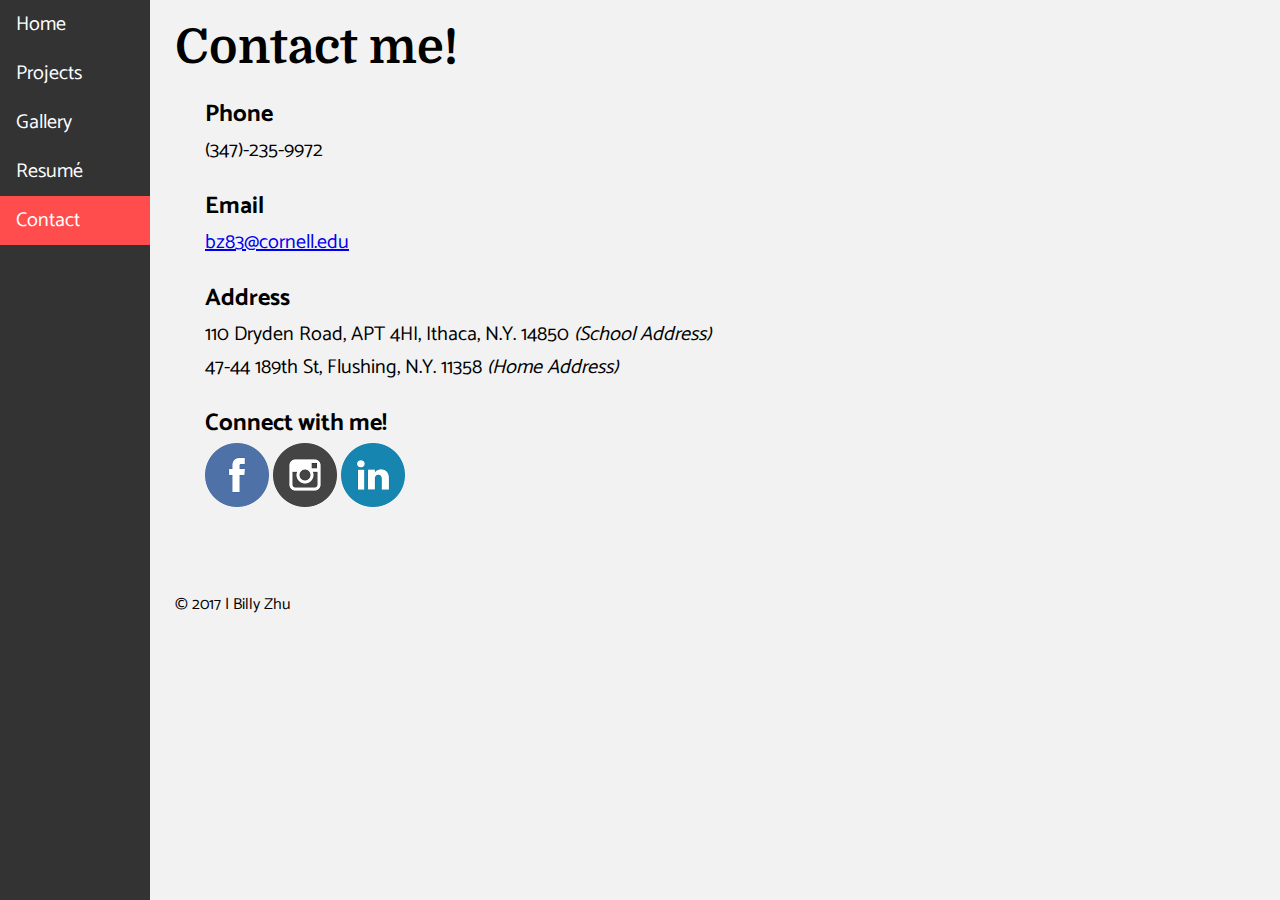
==== contact.html @ 47f880f6 "Initial commit" ====
<!DOCTYPE html>
<html>
<head>
  <meta charset="UTF-8">
  <title>Billy's Website</title>
  <link rel="stylesheet" type="text/css" href="styles/all.css" media="all"/>
  <link href="https://fonts.googleapis.com/css?family=Catamaran" rel="stylesheet">
  <link href="https://fonts.googleapis.com/css?family=Domine:700" rel="stylesheet">
</head>
<body>

  <nav>
    <ul>
      <li><a href="index.html">Home</a></li>
      <li><a href="projects.html">Projects</a><li>
      <li><a href="gallery.html">Gallery</a></li>
      <li><a href="resume.html">Resumé</a></li>
      <li><a href="contact.html" class="active">Contact</a></li>
    </ul>
  </nav>

  <div class="canvas">
  <h1>Contact me!</h1>
  <h2 class="tab">Phone</h2>
  <p class="tab">(347)-235-9972</p>
  <h2 class="tab">Email</h2>
  <a id="email" href="mailto:bz83@cornell.edu?subject=Message_From_Website" class="tab">bz83@cornell.edu</a>
  <h2 class="tab">Address</h2>
  <p class="tab">110 Dryden Road, APT 4HI, Ithaca, N.Y. 14850
    <span class="italic">(School Address)</span></p>
  <p class="tab">47-44 189th St, Flushing, N.Y. 11358
    <span class="italic">(Home Address)</span></p>
  <h2 class="tab">Connect with me!</h2>
  <!-- Image Source: https://www.iconfinder.com/icons/294710/circle_facebook_icon#size=128-->
  <a href="https://www.facebook.com/billyzhuptl" target="_blank"><img id="fb" src="images/fb.png"
    alt="Link to Billy's Facebook Account"/></a>
  <!-- Image Source: https://www.iconfinder.com/icons/294711/circle_instagram_icon#size=128a -->
  <a href="https://www.instagram.com/zhub97/" target="_blank"><img src="images/ig.png"
    alt="Link to Billy's Instagram Account"/></a>
  <!-- Image Source: https://www.iconfinder.com/icons/294706/circle_linkedin_icon#size=128-->
  <a href="https://www.linkedin.com/in/billy-zhu" target="_blank"><img src="images/linkedin.png"
    alt="Link to Billy's LinkedIn Account"/></a>
  <footer>
    &copy; 2017 | Billy Zhu
  </footer>
</div>
</body>
</html>
---- styles/all.css ----
*{
  margin: 0px;
  padding: 0px;
  font-family: 'Catamaran', sans-serif;
}

/* Navbar styling from
https://www.w3schools.com/css/css_navbar.asp */
nav ul {
    list-style-type: none;
    margin: 0;
    padding: 0;
    width: 150px;
    background-color: #333333;
    height: 100%; /* Full height */
    position: fixed; /* Make it stick, even on scroll */
    overflow: auto; /* Enable scrolling if the sidenav has too much content */
}

li a {
    display: block;
    color: white;
    padding: 8px 16px;
    text-decoration: none;
    font-size: 20px;
}

li a.active {
    background-color: #ff4d4d;
    color: white;
}

body{
  background-color: #f2f2f2;
}

.canvas{
  padding-left: 175px;
  padding-top: 20px;
  padding-right: 20px;
}

.text{
  padding-right: 80px;
}

.text p{
  padding-bottom: 30px;
}

#gallery_text{
  padding-top: 20px;
  padding-bottom: 20px;
}

h1{
  font-family: 'Domine', serif;
  font-size: 3em;
  font-weight: bolder;
}

.proj_head{
  font-family: 'Domine', serif;
  font-size: 2em;
}

.italic{
  font-style: italic;
}

h2{
  margin-top: 20px;
}

p{
  font-size: 20px;
}


.pic_me{
  padding-left: 20px;
  width: 43%;
  padding-top: 30px;
  padding-bottom: 30px;
}

.proj_pic{
  padding-top: 10px;
  width: 85%;
}

footer{
  padding-top: 75px;
}

.smpl_img{
  width: 32%;
  padding-right: 5px;
  height: auto;
}

.tab, #fb{
  padding-left: 30px;
}

#email{
  font-size: 20px;
}

embed{
  width: 100%;
  height: 1000px;
}
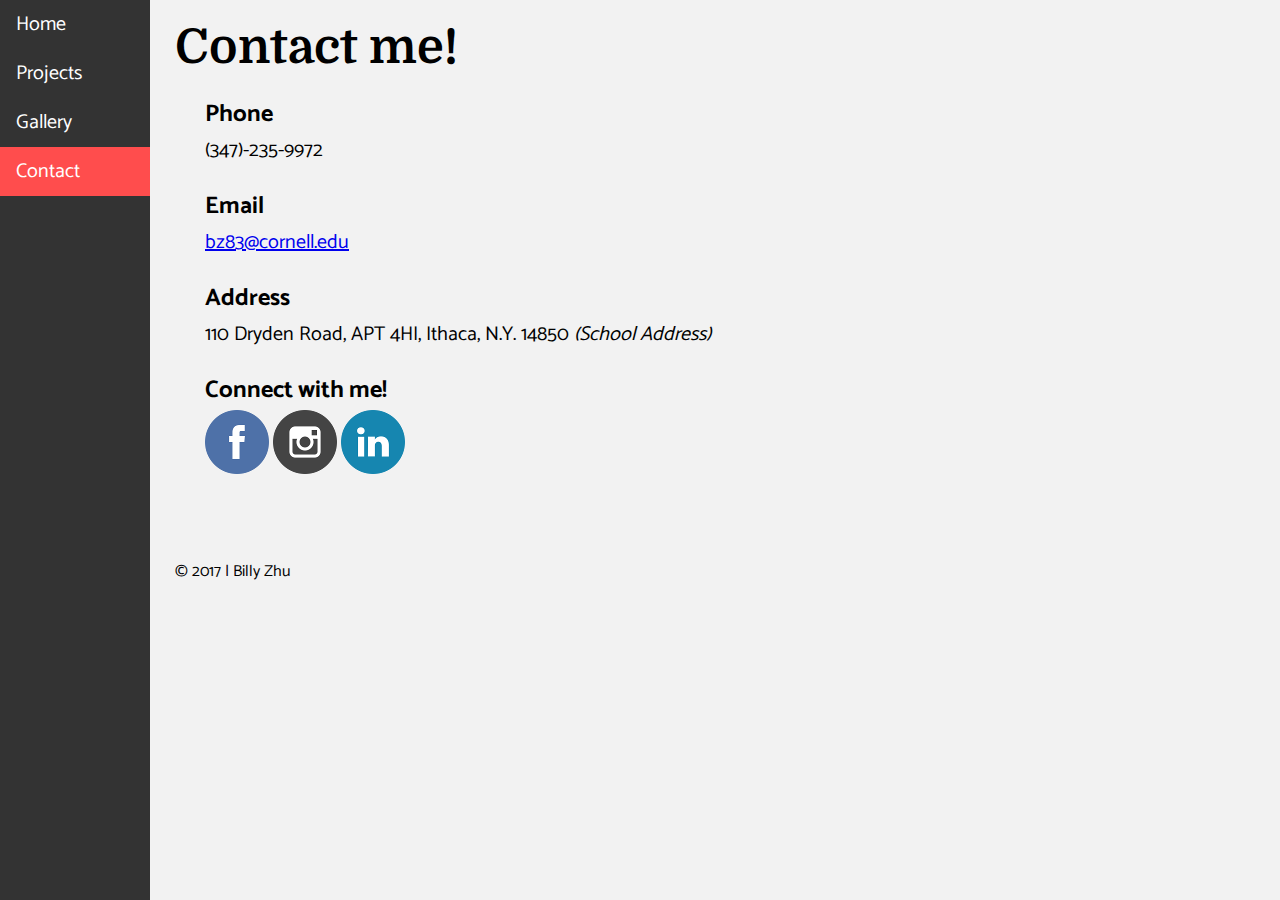
==== commit fd5eaec6: "removed resume" ====
--- a/contact.html
+++ b/contact.html
@@ -14,7 +14,6 @@
       <li><a href="index.html">Home</a></li>
       <li><a href="projects.html">Projects</a><li>
       <li><a href="gallery.html">Gallery</a></li>
-      <li><a href="resume.html">Resumé</a></li>
       <li><a href="contact.html" class="active">Contact</a></li>
     </ul>
   </nav>
@@ -28,8 +27,6 @@
   <h2 class="tab">Address</h2>
   <p class="tab">110 Dryden Road, APT 4HI, Ithaca, N.Y. 14850
     <span class="italic">(School Address)</span></p>
-  <p class="tab">47-44 189th St, Flushing, N.Y. 11358
-    <span class="italic">(Home Address)</span></p>
   <h2 class="tab">Connect with me!</h2>
   <!-- Image Source: https://www.iconfinder.com/icons/294710/circle_facebook_icon#size=128-->
   <a href="https://www.facebook.com/billyzhuptl" target="_blank"><img id="fb" src="images/fb.png"
--- a/styles/all.css
+++ b/styles/all.css
@@ -106,8 +106,3 @@
 #email{
   font-size: 20px;
 }
-
-embed{
-  width: 100%;
-  height: 1000px;
-}
